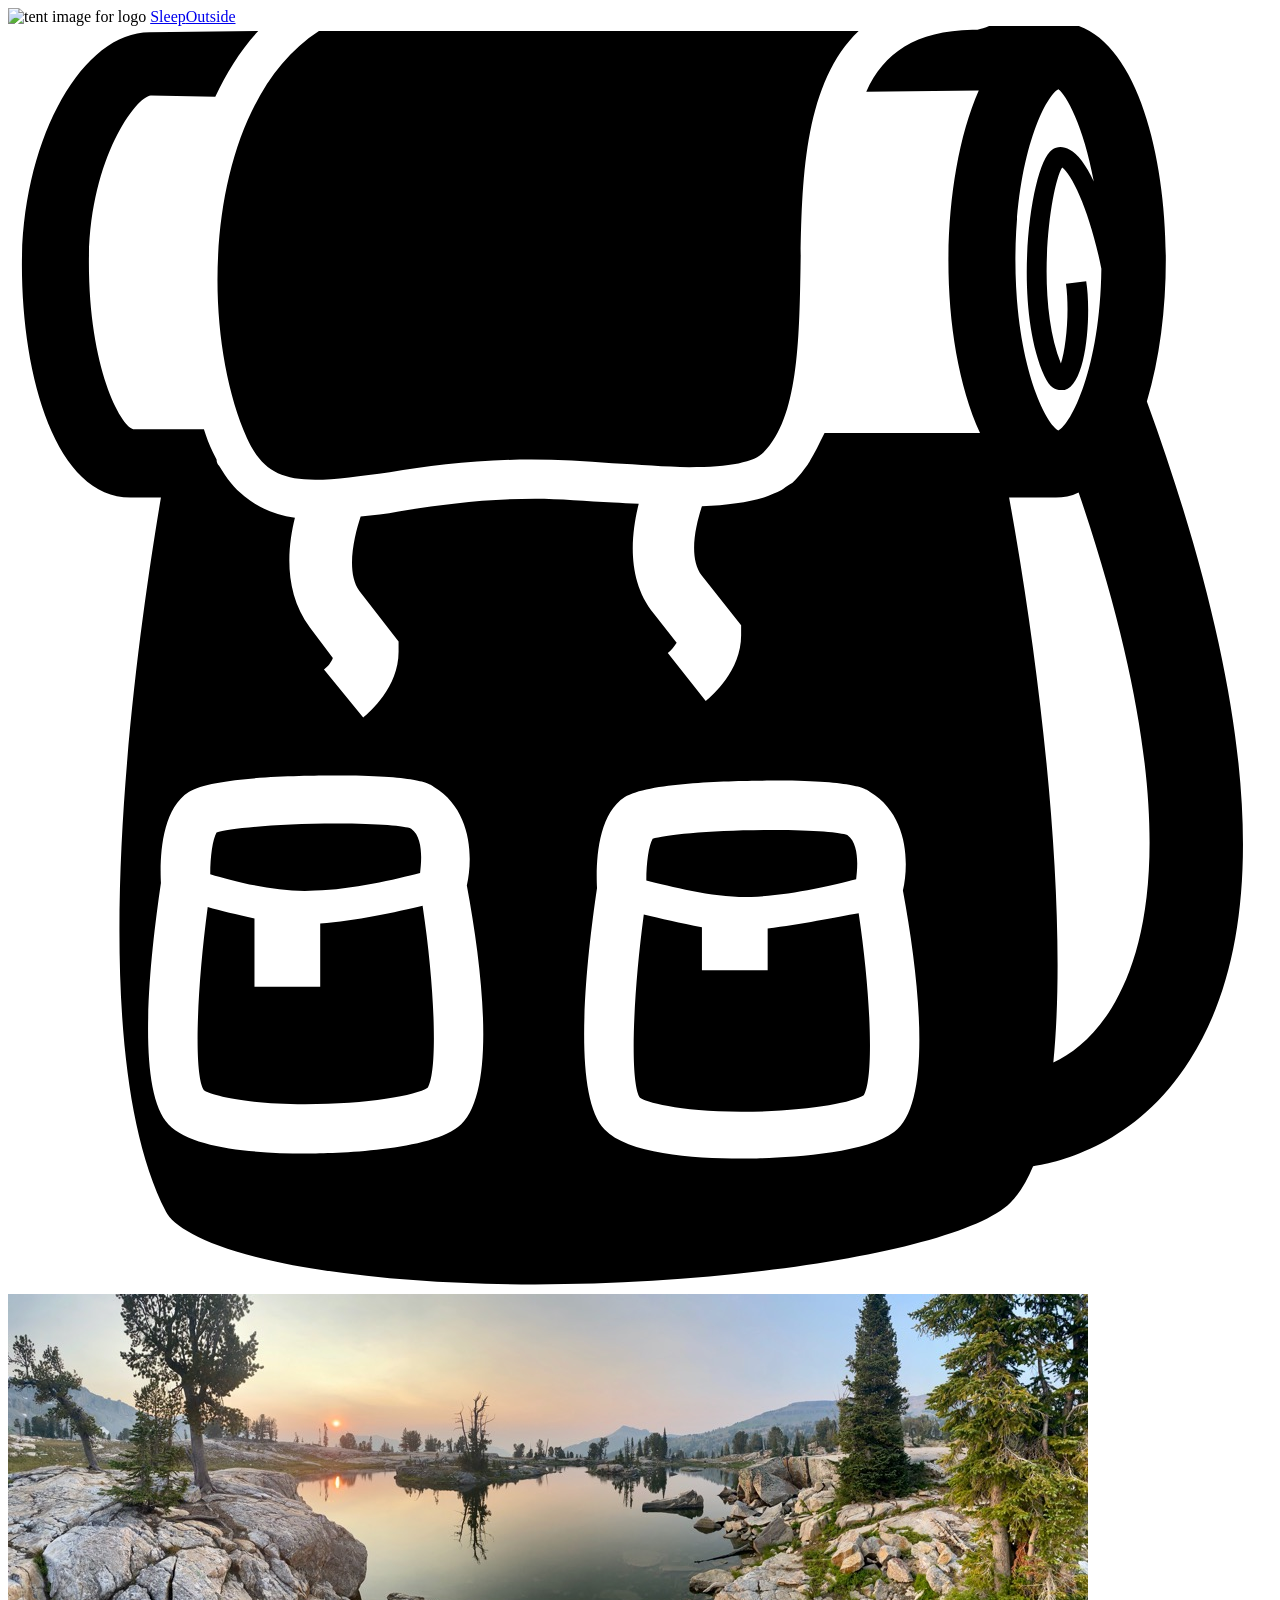
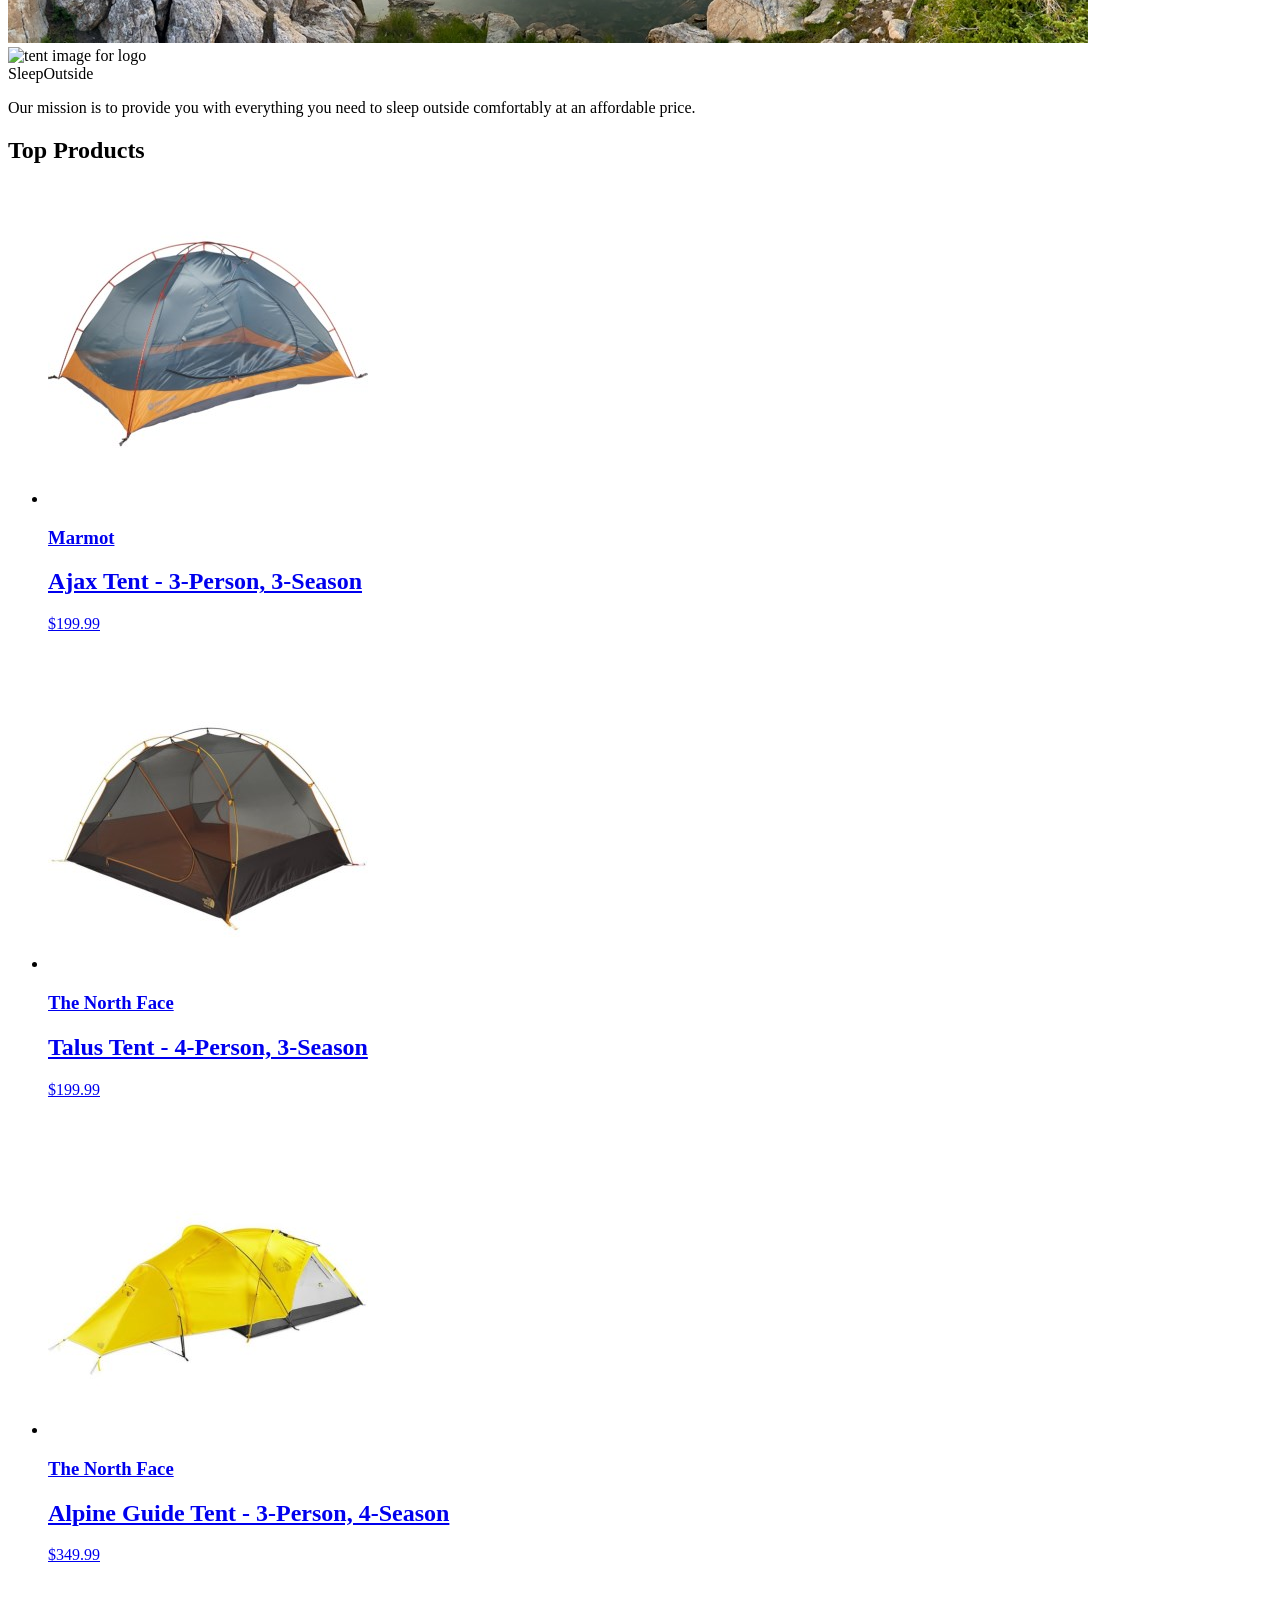
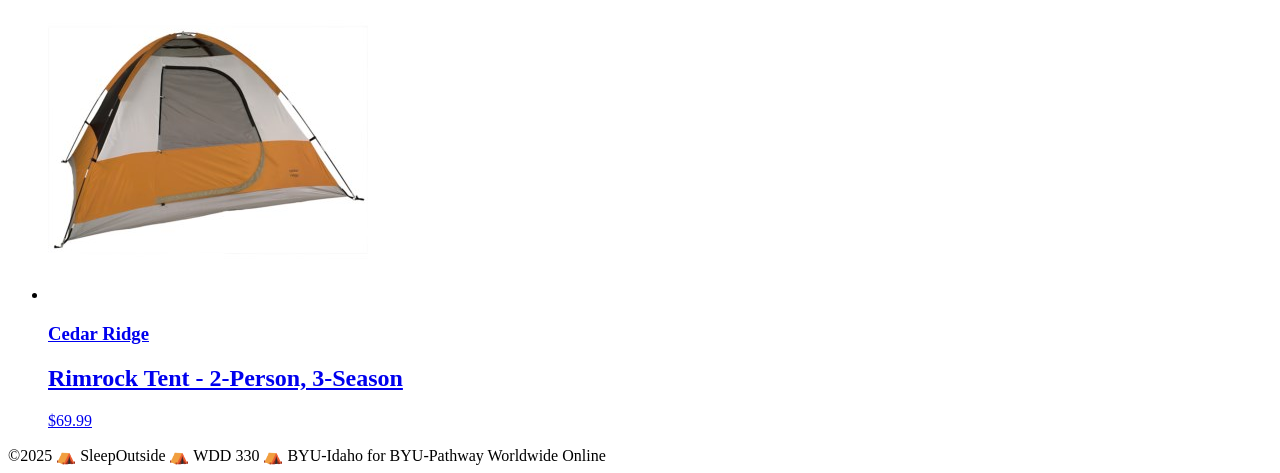
==== src/index.html @ a6917343 "Initial commit" ====
<!doctype html>
<html lang="en">
  <head>
    <meta charset="UTF-8" />
    <meta name="viewport" content="width=device-width, initial-scale=1.0" />
    <title>Sleep Outside | Home</title>
    <link rel="stylesheet" href="/css/style.css" />
  </head>

  <body>
    <header class="divider">
      <div class="logo">
        <img src="/images/noun_Tent_2517.svg" alt="tent image for logo" />
        <a href="index.html"> Sleep<span class="highlight">Outside</span></a>
      </div>
      <div class="cart">
        <a href="cart/index.html">
          <svg xmlns="http://www.w3.org/2000/svg" viewBox="0 0 100 100">
            <path
              d="M18.9 32.6c1.1 2.4 2.5 3.3 5.4 3.3 1.6 0 3.6-0.3 5.9-0.6 3.2-0.5 6.9-1 11.2-1 2.1 0 4.3 0.1 6.4 0.3 2.1 0.1 4.2 0.3 6.1 0.3 3.2 0 5.2-0.4 5.9-1.2 2.7-2.7 2.8-8.8 2.9-14.6 0.1-6.7 0.2-14.5 4.6-18.7 -0.5 0-1 0-1.6 0 -14.2 0-37.5 0-41.1 0C15.6 6.2 14.9 23.6 18.9 32.6z"
            />
            <path
              d="M90.1 29.7c1-3.3 1.5-7.3 1.5-11.2 0-9-2.7-18.8-8.6-18.8 -0.1 0-0.2 0-0.3 0L77.8-0.1c-0.3 0.2-0.8 0.3-1.1 0.4 0 0 0 0 0 0 -0.2 0-0.3 0-0.4 0 -4.5 0.1-7 1.8-8.4 4.9l8.9-0.1c-1.6 3.6-2.4 8.7-2.4 13.5 0 4.9 0.8 9.9 2.5 13.6l-12.3 0c-0.2 0.4-0.4 0.8-0.6 1.2 -0.2 0.4-0.4 0.7-0.6 1.1 -0.1 0.1-0.1 0.2-0.2 0.3 -0.3 0.4-0.5 0.7-0.9 1.1 0 0 0 0 0 0 0 0-0.1 0.1-0.1 0.1 -0.1 0.1-0.2 0.2-0.4 0.3 -0.2 0.1-0.4 0.3-0.6 0.4 0 0 0 0 0 0 -0.4 0.2-0.9 0.4-1.4 0.6 -1.3 0.4-2.9 0.6-4.9 0.7 -0.5 1.5-1.1 4.1 0 5.5l3.1 3.9 0 0.8c0 2.8-2.3 4.8-2.8 5.2l-3-3.8c0.3-0.2 0.5-0.5 0.7-0.8l-1.8-2.3c-2.2-2.7-1.8-6.3-1.2-8.7 -0.7 0-1.4-0.1-2-0.1 -2.1-0.1-4.3-0.3-6.2-0.3 -4.1 0-7.7 0.5-10.8 1 -1 0.2-2 0.3-3 0.4 -0.5 1.5-1.2 4.4-0.1 5.9l3.1 4 0 0.8c0 2.8-2.3 4.8-2.8 5.2l-3.1-3.8c0.3-0.2 0.6-0.6 0.7-0.9l-1.8-2.4c-2.1-2.8-1.8-6.3-1.2-8.7 -1.6-0.2-2.9-0.8-4-1.7h0c-0.8-0.6-1.4-1.4-2-2.4 -0.1-0.1-0.2-0.3-0.2-0.5 -0.1-0.2-0.2-0.4-0.3-0.6 -0.3-0.6-0.5-1.2-0.7-1.8l-5.6 0c-1-0.3-3.5-4.8-3.5-13.2 0-8.1 3.7-13.1 4.9-13.2L16.4 5.6c0.9-1.9 2-3.7 3.4-5.2L11.2 0.5c-5.4 0-10.1 8.6-10.1 18.4 0 8.9 2.7 18.4 8.6 18.4h2.4c-1.8 10.7-6.6 43 0.4 56.5 0.7 1.4 4.3 3.4 12.2 4.6 20.2 3.1 49.8-0.5 54.6-5.3 0.7-0.7 1.3-1.7 1.8-2.9 2-0.3 8.2-1.7 12.4-8.4C100.1 71.5 98.9 53.9 90.1 29.7zM35.6 87.1c-2.6 2-10.5 2.1-12.1 2.1 0 0 0 0 0 0 -3.9 0-9-0.4-10.8-2.3 -2.6-2.7-1.5-13-0.6-19.1 -0.1-1.9 0-5.8 2.2-7.2 1.9-1.2 8.7-1.3 11.6-1.3 6.4 0 7.4 0.6 7.8 0.9 3 1.8 3.1 5.6 2.6 7.8C37.7 75.5 38.6 84.8 35.6 87.1zM70.1 87.5c-2.6 2-10.5 2.1-12.1 2.1 0 0 0 0 0 0 -3.9 0-9-0.4-10.8-2.3 -2.6-2.7-1.5-13-0.6-19.1 -0.1-1.9 0-5.8 2.2-7.2 1.9-1.2 8.7-1.3 11.6-1.3 6.4 0 7.4 0.6 7.8 0.9 3 1.8 3.1 5.6 2.6 7.8C72.2 76 73.1 85.3 70.1 87.5zM85.9 12.3c-0.6-1.3-1.3-2.2-1.9-2.5 -0.5-0.3-1-0.3-1.4 0 -1.7 1.1-3.2 12.2-0.6 17.9 0.4 0.9 0.9 1.1 1.3 1.1 0.1 0 0.2 0 0.3 0 1.8-0.5 2.1-6.2 1.7-8.6l-1.6 0.2c0.3 2.2 0 5.1-0.4 6.3 -2.1-5.3-0.8-14.1 0.1-15.5 0.8 0.6 2.2 3.5 3.1 8 -0.1 7.9-2.4 12.3-3.4 12.8 -1-0.5-3.4-5.2-3.4-13.5 0-8.3 2.4-13 3.4-13.5C83.7 5.4 85.1 7.9 85.9 12.3zM87.3 77.7c-1.4 2.3-3.1 3.6-4.6 4.3 1.2-12.2-1-31-3.5-44.7h3.3c0.1 0 0.3 0 0.4 0 0.6 0 1.2-0.1 1.8-0.4C92.8 60.7 90.7 72.2 87.3 77.7z"
            />
            <path
              d="M24.7 71v5h-5.2v-5.4c-1.4-0.3-2.7-0.6-3.7-0.9 -0.9 6.8-1.1 13.3-0.3 14.5 0.4 0.3 2.9 1.1 8 1.1h0c5 0 8.8-0.7 9.7-1.3 0.8-1.3 0.6-7.7-0.4-14.4C30.7 70.1 27.5 70.8 24.7 71z"
            />
            <path
              d="M58.8 68.9c2.9-0.1 6.4-0.9 8.3-1.4 0.1-0.8 0.3-2.8-0.7-3.5 -0.5-0.2-2.5-0.4-5.9-0.4 -4.9 0-8.6 0.4-9.5 0.7 -0.3 0.5-0.5 1.9-0.5 3.3C52.5 68.1 56 69 58.8 68.9z"
            />
            <path
              d="M24.3 68.4c2.9-0.1 6.4-0.9 8.3-1.4 0.1-0.8 0.3-2.8-0.7-3.5 -0.5-0.2-2.5-0.4-5.9-0.4 -4.9 0-8.6 0.4-9.5 0.7 -0.3 0.5-0.5 1.9-0.5 3.3C18 67.7 21.5 68.6 24.3 68.4z"
            />
            <path
              d="M60.1 71.4v3.3h-5.2v-3.4c-1.7-0.3-3.3-0.7-4.6-1 -0.9 6.8-1.1 13.3-0.3 14.5 0.4 0.3 2.9 1.1 8 1.1h0c5 0 8.8-0.7 9.7-1.3 0.8-1.3 0.6-7.7-0.4-14.4C65.5 70.5 62.7 71.1 60.1 71.4z"
            />

            <!-- <text x="0" y="115" fill="#000000" font-size="5px" font-weight="bold" font-family="'Helvetica Neue', Helvetica, Arial-Unicode, Arial, Sans-serif">Created by Natalia Woodroffe</text>
            <text x="0" y="120" fill="#000000" font-size="5px" font-weight="bold" font-family="'Helvetica Neue', Helvetica, Arial-Unicode, Arial, Sans-serif">from the Noun Project</text> -->
          </svg>
        </a>
      </div>
    </header>
    <main class="divider">
      <div class="hero">
        <img
          src="/images/banner-sm.jpg"
          srcset="images/banner-sm.jpg 500w, images/banner.jpg"
          alt="image of a high mountain lake"
        />
        <div class="logo logo--square">
          <img src="/images/noun_Tent_2517.svg" alt="tent image for logo" />
          <div>Sleep<span class="highlight">Outside</span></div>
        </div>
        <div class="mission">
          <p>
            Our mission is to provide you with everything you need to sleep
            outside comfortably at an affordable price.
          </p>
        </div>
      </div>

      <section class="products">
        <h2>Top Products</h2>
        <ul class="product-list">
          <li class="product-card">
            <a href="product_pages/marmot-ajax-3.html">
              <img
                src="images/tents/marmot-ajax-tent-3-person-3-season-in-pale-pumpkin-terracotta~p~880rr_01~320.jpg"
                alt="Marmot Ajax tent"
              />
              <h3 class="card__brand">Marmot</h3>
              <h2 class="card__name">Ajax Tent - 3-Person, 3-Season</h2>
              <p class="product-card__price">$199.99</p>
            </a>
          </li>
          <li class="product-card">
            <a href="product_pages/northface-talus-4.html">
              <img
                src="images/tents/the-north-face-talus-tent-4-person-3-season-in-golden-oak-saffron-yellow~p~985rf_01~320.jpg"
                alt="Talus Tent - 4-Person, 3-Season"
              />
              <h3 class="card__brand">The North Face</h3>
              <h2 class="card__name">Talus Tent - 4-Person, 3-Season</h2>
              <p class="product-card__price">$199.99</p>
            </a>
          </li>
          <li class="product-card">
            <a href="product_pages/northface-alpine-3.html">
              <img
                src="images/tents/the-north-face-alpine-guide-tent-3-person-4-season-in-canary-yellow-high-rise-grey~p~985pr_01~320.jpg"
                alt="Alpine Guide Tent - 3-Person, 4-Season"
              />
              <h3 class="card__brand">The North Face</h3>
              <h2 class="card__name">Alpine Guide Tent - 3-Person, 4-Season</h2>
              <p class="product-card__price">$349.99</p>
            </a>
          </li>
          <li class="product-card">
            <a href="product_pages/cedar-ridge-rimrock-2.html">
              <img
                src="images/tents/cedar-ridge-rimrock-tent-2-person-3-season-in-rust-clay~p~344yj_01~320.jpg"
                alt="Rimrock Tent - 2-Person, 3-Season"
              />
              <h3 class="card__brand">Cedar Ridge</h3>
              <h2 class="card__name">Rimrock Tent - 2-Person, 3-Season</h2>
              <p class="product-card__price">$69.99</p>
            </a>
          </li>
        </ul>
      </section>
    </main>
    <footer>
      &copy;2025 ⛺ SleepOutside ⛺ WDD 330 ⛺ BYU-Idaho for BYU-Pathway
      Worldwide Online
    </footer>
  </body>
</html>
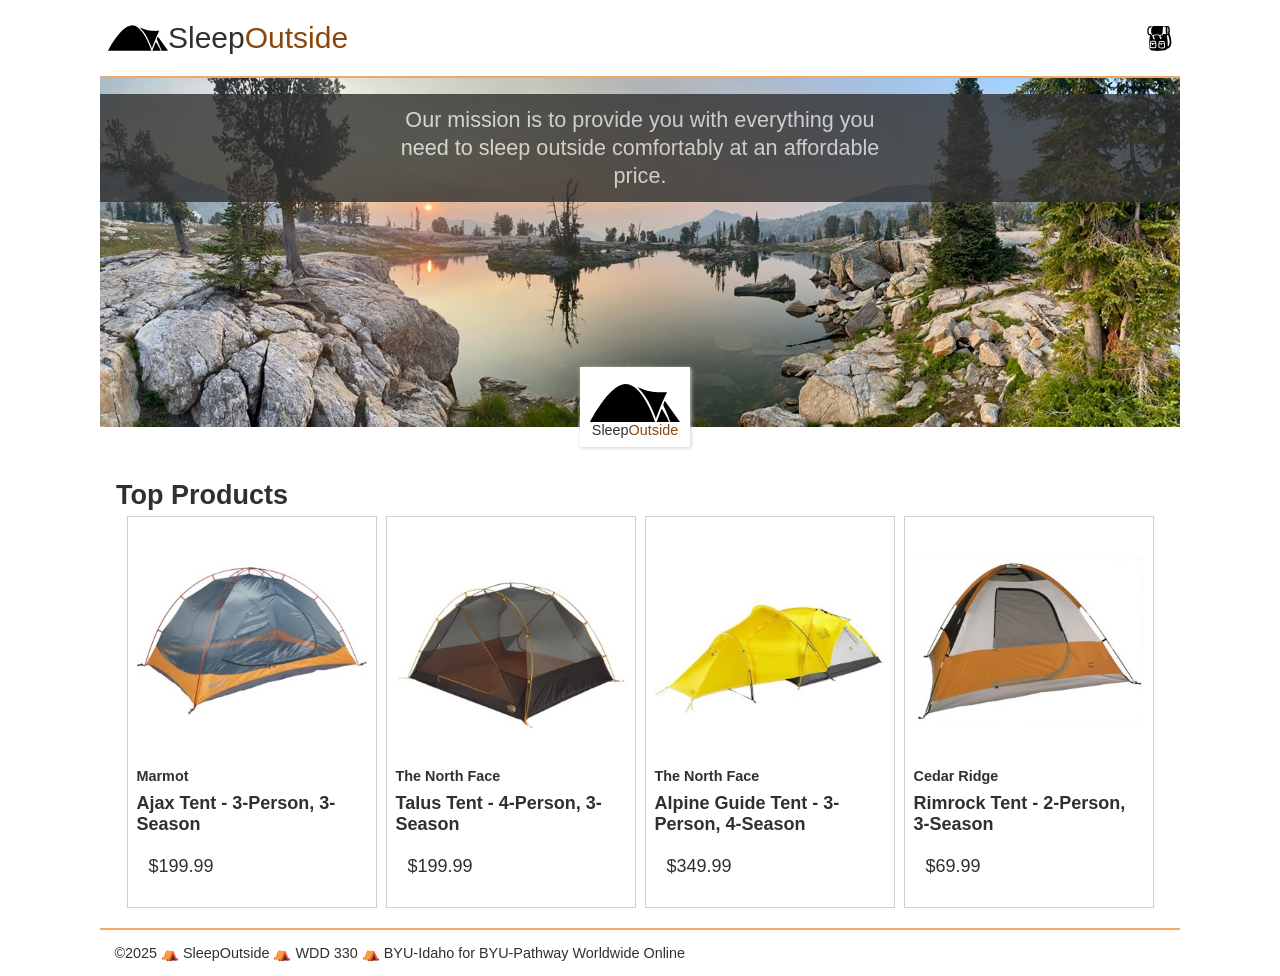
==== commit 6c4722bf: "Add cart item count badge" ====
--- a/src/index.html
+++ b/src/index.html
@@ -4,18 +4,21 @@
     <meta charset="UTF-8" />
     <meta name="viewport" content="width=device-width, initial-scale=1.0" />
     <title>Sleep Outside | Home</title>
-    <link rel="stylesheet" href="/css/style.css" />
+    <link rel="stylesheet" href="./css/style.css" />
+    <script src="js/main.js" type="module"></script>
   </head>
 
   <body>
     <header class="divider">
       <div class="logo">
-        <img src="/images/noun_Tent_2517.svg" alt="tent image for logo" />
+        <img src="images/noun_Tent_2517.svg" alt="tent image for logo" />
         <a href="index.html"> Sleep<span class="highlight">Outside</span></a>
       </div>
       <div class="cart">
-        <a href="cart/index.html">
-          <svg xmlns="http://www.w3.org/2000/svg" viewBox="0 0 100 100">
+        <a href="../cart/" class="cart-link">
+            <svg id="cartIcon"
+                xmlns="http://www.w3.org/2000/svg"
+                viewBox="0 0 100 100">
             <path
               d="M18.9 32.6c1.1 2.4 2.5 3.3 5.4 3.3 1.6 0 3.6-0.3 5.9-0.6 3.2-0.5 6.9-1 11.2-1 2.1 0 4.3 0.1 6.4 0.3 2.1 0.1 4.2 0.3 6.1 0.3 3.2 0 5.2-0.4 5.9-1.2 2.7-2.7 2.8-8.8 2.9-14.6 0.1-6.7 0.2-14.5 4.6-18.7 -0.5 0-1 0-1.6 0 -14.2 0-37.5 0-41.1 0C15.6 6.2 14.9 23.6 18.9 32.6z"
             />
@@ -38,6 +41,7 @@
             <!-- <text x="0" y="115" fill="#000000" font-size="5px" font-weight="bold" font-family="'Helvetica Neue', Helvetica, Arial-Unicode, Arial, Sans-serif">Created by Natalia Woodroffe</text>
             <text x="0" y="120" fill="#000000" font-size="5px" font-weight="bold" font-family="'Helvetica Neue', Helvetica, Arial-Unicode, Arial, Sans-serif">from the Noun Project</text> -->
           </svg>
+          <span id="cart-count" class="cart-count">0</span>
         </a>
       </div>
     </header>
@@ -49,7 +53,7 @@
           alt="image of a high mountain lake"
         />
         <div class="logo logo--square">
-          <img src="/images/noun_Tent_2517.svg" alt="tent image for logo" />
+          <img src="images/noun_Tent_2517.svg" alt="tent image for logo" />
           <div>Sleep<span class="highlight">Outside</span></div>
         </div>
         <div class="mission">
--- a/src/css/style.css
+++ b/src/css/style.css
@@ -0,0 +1,326 @@
+:root {
+  --font-body: Arial, Helvetica, sans-serif;
+  --font-headline: Haettenschweiler, "Arial Narrow Bold", sans-serif;
+  /* colors */
+  --primary-color: #f0a868;
+  --secondary-color: #525b0f;
+  --tertiary-color: #8a470c;
+  --light-grey: #d0d0d0;
+  --dark-grey: #303030;
+
+  /* sizes */
+  --font-base: 18px;
+  --small-font: 0.8em;
+  --large-font: 1.2em;
+}
+
+* {
+  margin: 0;
+  padding: 0;
+  box-sizing: border-box;
+}
+
+body {
+  font-family: var(--font-body);
+  font-size: var(--font-base);
+  color: var(--dark-grey);
+}
+
+img {
+  max-width: 100%;
+}
+
+header {
+  display: flex;
+  justify-content: space-between;
+  padding: 0.5rem;
+}
+
+p {
+  padding: 0.75rem;
+}
+
+.logo {
+  line-height: 60px;
+  width: 245px;
+  overflow: hidden;
+  display: flex;
+  font-size: 30px;
+  text-align: right;
+  font-family: var(--font-headline);
+}
+
+.logo img {
+  width: 60px;
+  height: 60px;
+}
+
+.logo a {
+  text-decoration: none;
+  color: var(--font-body);
+}
+
+.hero {
+  position: relative;
+}
+
+.hero .logo {
+  position: absolute;
+  left: calc(50% - 60px);
+  bottom: -15px;
+  background-color: white;
+}
+
+.logo--square {
+  font-size: var(--small-font);
+  width: 110px;
+  height: 80px;
+
+  flex-direction: column;
+  align-items: flex-end;
+  box-shadow: 1px 1px 4px var(--light-grey);
+  justify-content: center;
+  align-items: center;
+  line-height: 1;
+}
+
+.logo--square img {
+  width: 90px;
+  height: 90px;
+  margin-top: -1.3em;
+}
+
+.logo--square > div {
+  margin-top: -1.7em;
+}
+
+/* utility classes */
+.highlight {
+  color: var(--tertiary-color);
+}
+
+button {
+  padding: 0.5em 2em;
+  background-color: var(--secondary-color);
+  color: white;
+  margin: auto;
+  display: block;
+  border: 0;
+  font-size: var(--large-font);
+  cursor: pointer;
+}
+
+.divider {
+  border-bottom: 2px solid var(--primary-color);
+}
+
+/* End utility classes */
+
+/* Cart icon styles */
+.cart {
+  padding-top: 1em;
+  position: relative;
+  text-align: center;
+}
+
+.cart svg {
+  width: 25px;
+  transform-origin: center center;
+  display: block;
+}
+
+.cart:hover svg {
+  fill: gray;
+}
+
+/* End cart icon styles */
+
+.mission {
+  position: absolute;
+  top: 1rem;
+  left: 0;
+  right: 0;
+  line-height: 1.3;
+  width: 100%;
+  background-color: var(--dark-grey);
+  color: var(--light-grey);
+  opacity: 0.8;
+}
+
+.mission p {
+  margin: 0 auto;
+  width: 50%;
+  text-align: center;
+}
+
+.products {
+  margin-top: 2rem;
+  padding: 1rem;
+}
+
+.product-list {
+  display: flex;
+  flex-flow: row wrap;
+  list-style-type: none;
+  justify-content: center;
+}
+
+.product-list a {
+  text-decoration: none;
+  color: var(--dark-grey);
+}
+
+/* Styles for product lists */
+.product-card {
+  flex: 1 1 45%;
+  margin: 0.25em;
+  padding: 0.5em;
+  border: 1px solid var(--light-grey);
+  max-width: 250px;
+}
+
+.product-card h2,
+.product-card h3,
+.product-card p {
+  margin: 0.5em 0;
+}
+
+.card__brand {
+  font-size: var(--small-font);
+}
+
+.card__name {
+  font-size: 1em;
+}
+
+/* End product list card */
+
+.product-detail {
+  padding: 1em;
+  max-width: 500px;
+  margin: auto;
+}
+
+.product-detail img {
+  width: 100%;
+}
+
+/* Start cart list card styles */
+.cart-card {
+  display: grid;
+  grid-template-columns: 25% auto 15%;
+  font-size: var(--small-font);
+  /* max-height: 120px; */
+  align-items: center;
+}
+
+.cart-card__image {
+  grid-row: 1/3;
+  grid-column: 1;
+}
+
+.cart-card p {
+  margin-top: 0;
+}
+
+.cart-card .card__name {
+  grid-row: 1;
+  grid-column: 2;
+}
+
+.cart-card__color {
+  grid-row: 2;
+  grid-column: 2;
+}
+
+.cart-card__quantity {
+  grid-row: 1;
+  grid-column: 3;
+}
+
+.cart-card__price {
+  grid-row: 2;
+  grid-column: 3;
+}
+
+@media screen and (min-width: 500px) {
+  body {
+    max-width: 1080px;
+    margin: auto;
+  }
+
+  .mission {
+    font-size: 1.2em;
+  }
+
+  .cart-card {
+    font-size: inherit;
+    grid-template-columns: 150px auto 15%;
+  }
+}
+
+footer {
+  font-size: var(--small-font);
+  padding: 1em;
+}
+
+.hide {
+  display: none;
+}
+
+.cart-footer {
+  margin-top: 1.5rem;
+  padding: 1rem 0;
+  border-top: 2px solid var(--primary-color);
+  text-align: right;
+}
+
+.cart-total {
+  font-size: var(--large-font);
+  font-weight: bold;
+}
+@keyframes cartBounce {
+  0% {
+    transform: translateX(0) scale(1);
+    fill: currentColor;
+  }
+
+  40% {
+    transform: translateX(8px) scale(1.25);
+    fill: var(--primary-color);
+  }
+
+  100% {
+    transform: translateX(0) scale(1);
+    fill: currentColor;
+  }
+}
+
+.cart-bounce {
+  animation: cartBounce 0.45s ease-out;
+}
+/* Cart Item Count Badge */
+.cart-link {
+  position: relative;
+  display: inline-block;
+}
+
+.cart-count {
+  position: absolute;
+  top: -8px;
+  right: -8px;
+  background: red;
+  color: white;
+  font-size: 0.7rem;
+  font-weight: bold;
+  border-radius: 50%;
+  min-width: 18px;
+  height: 18px;
+  display: flex;
+  justify-content: center;
+  align-items: center;
+}
+
+.cart-count.hide {
+  display: none;
+}
